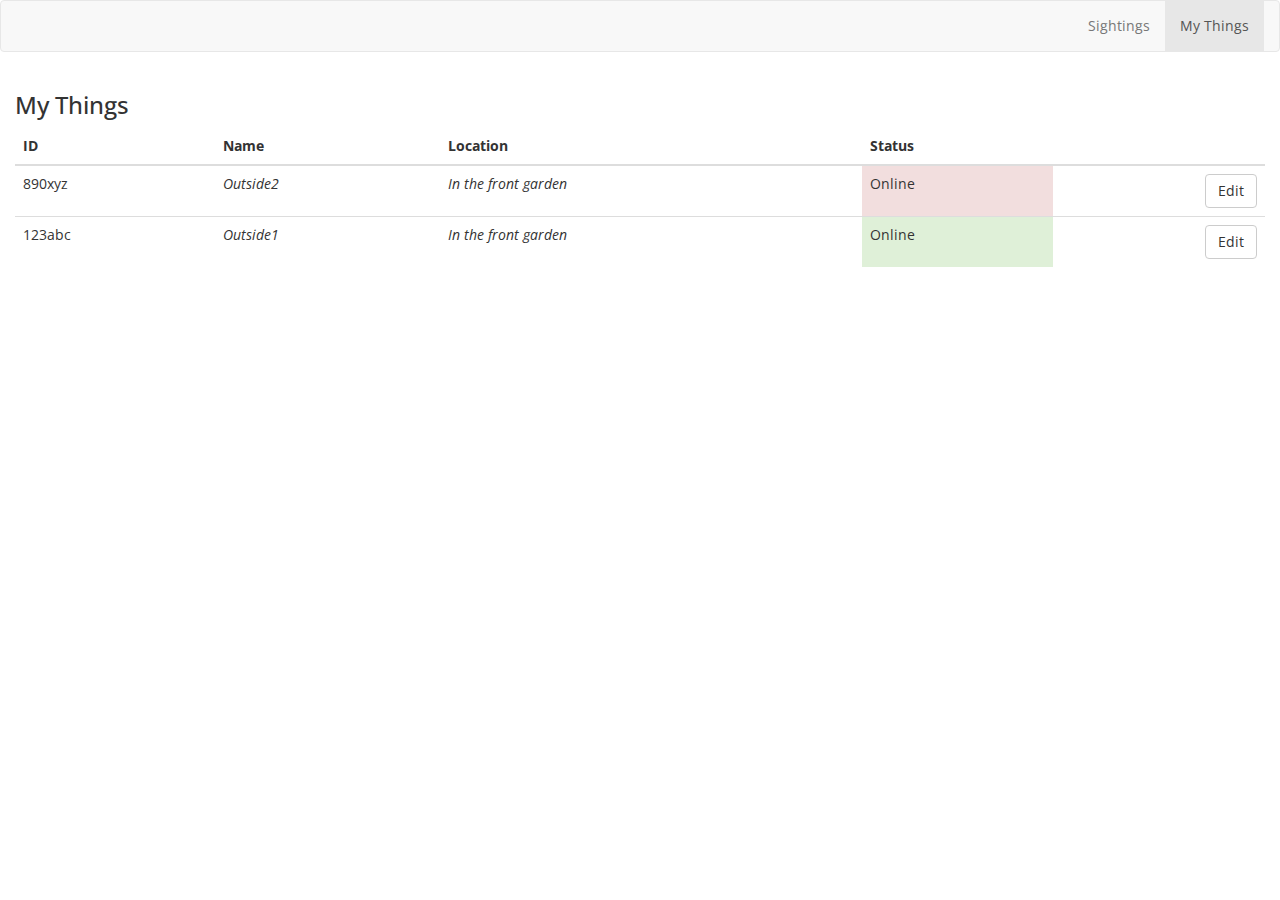
==== www/s3/device.html @ 523b02c3 "add testing tools" ====
<!DOCTYPE html>
<html lang="en">
<head>
  <meta name="viewport" content="width=device-width, initial-scale=1, maximum-scale=1, user-scalable=no">
  <link href="css/bootstrap.min.css" rel="stylesheet">
  <link href="css/iowt.css" rel="stylesheet">
  <link href="https://fonts.googleapis.com/css?family=Open+Sans" rel="stylesheet">
  <script src="https://code.jquery.com/jquery-3.1.1.slim.min.js" integrity="sha384-A7FZj7v+d/sdmMqp/nOQwliLvUsJfDHW+k9Omg/a/EheAdgtzNs3hpfag6Ed950n" crossorigin="anonymous"></script>
  <script src="scripts/bootstrap.min.js"></script>
    
</head>
<body>
  <!-- NAV BAR -->    
  <!-- <div class="container-fluid"> -->
  <nav class="navbar navbar-default">
  <div class="container-fluid">
    <!-- Brand and toggle get grouped for better mobile display -->
    <div class="navbar-header">
      <button type="button" class="navbar-toggle collapsed" data-toggle="collapse" data-target="#bs-example-navbar-collapse-1" aria-expanded="false">
        <span class="sr-only">Toggle navigation</span>
        <span class="icon-bar"></span>
        <span class="icon-bar"></span>
        <span class="icon-bar"></span>
      </button>
      <a class="navbar-brand" href="#"></a>
    </div>

    <!-- Collect the nav links, forms, and other content for toggling -->
    <div class="collapse navbar-collapse" id="bs-example-navbar-collapse-1">
      <ul class="nav navbar-nav navbar-right">
        <li><a href="sightings.html">Sightings</a></li>
        <li class="active"><a href="#">My Things</a></li>
      </ul>
    </div><!-- /.navbar-collapse -->
  </div><!-- /.container-fluid -->
  </nav>
  <!-- </div> -->
    
  <div class="container-fluid">
      <div class="row">
          <aside class="col-sm-12">
              <h3>My Things</h3>
          </aside>
      </div>
      <div class="row">
        <section class="col-sm-12">
              <table class="table table-hover">
                <thead>
                <tr>
                  <th>ID</th>
                  <th>Name</th>    
                  <th>Location</th>
                  <th>Status</th>
                  <th> </th>
                </tr>
                </thead>
                <tbody>
                
                <tr>
                    <td>890xyz</td>
                    <td><em>Outside2</em></td>
                    <td><em>In the front garden</em></td>
                    
                        <td class="danger">Online</td>
                    
                    <td class="text-right">
                        <button class="btn btn-default"  
                                data-deviceid="890xyz"
                                data-devicename="Outside2"
                                data-devicelocation="In the front garden"
                                data-toggle="modal" 
                                data-target="#myModal">Edit</button>
                    </td>
                </tr>
                
                <tr>
                    <td>123abc</td>
                    <td><em>Outside1</em></td>
                    <td><em>In the front garden</em></td>
                    
                        <td class="success">Online</td>
                    
                    <td class="text-right">
                        <button class="btn btn-default"  
                                data-deviceid="123abc"
                                data-devicename="Outside1"
                                data-devicelocation="In the front garden"
                                data-toggle="modal" 
                                data-target="#myModal">Edit</button>
                    </td>
                </tr>
                  

              </tbody>  
              </table>
          </section>
      </div>
  </div>

<!-- Modal -->
<div class="modal fade" id="myModal" tabindex="-1" role="dialog" aria-labelledby="myModalLabel">
  <div class="modal-dialog" role="document">
    <div class="modal-content">
      <div class="modal-header">
        <button type="button" class="close" data-dismiss="modal" aria-label="Close"><span aria-hidden="true">&times;</span></button>
        <h4 class="modal-title" id="myModalLabel">Modal title</h4>
      </div>
      <div class="modal-body">
        <div class="input-group">
            <span class="input-group-addon" id="basic-addon1">id       </span>
            <input class="form-control" type="text" name="deviceId" id="deviceId" placeholder="" readonly />
        </div>        
        <div class="input-group">
            <span class="input-group-addon" id="basic-addon1">name     </span>
            <input class="form-control" type="text" name="deviceName" id="deviceName" placeholder=""/>
        </div>        
        <div class="input-group">
            <span class="input-group-addon" id="basic-addon1">location </span>
            <input class="form-control" type="text" name="deviceLocation" id="deviceLocation" placeholder="" />
        </div>

      </div>
      <div class="modal-footer">
        <button type="button" class="btn btn-default" data-dismiss="modal">Close</button>
        <button type="button" class="btn btn-primary" onclick="save_device_data();">Save changes</button>
      </div>
    </div>
  </div>
</div>

<script src="scripts/iowt.js"></script>

    
</body>
</html>
---- www/s3/css/iowt.css ----
body {
    font-family: 'Open Sans', sans-serif;
} 

.input-group-addon {
    min-width:150px;
    text-align:left;
}
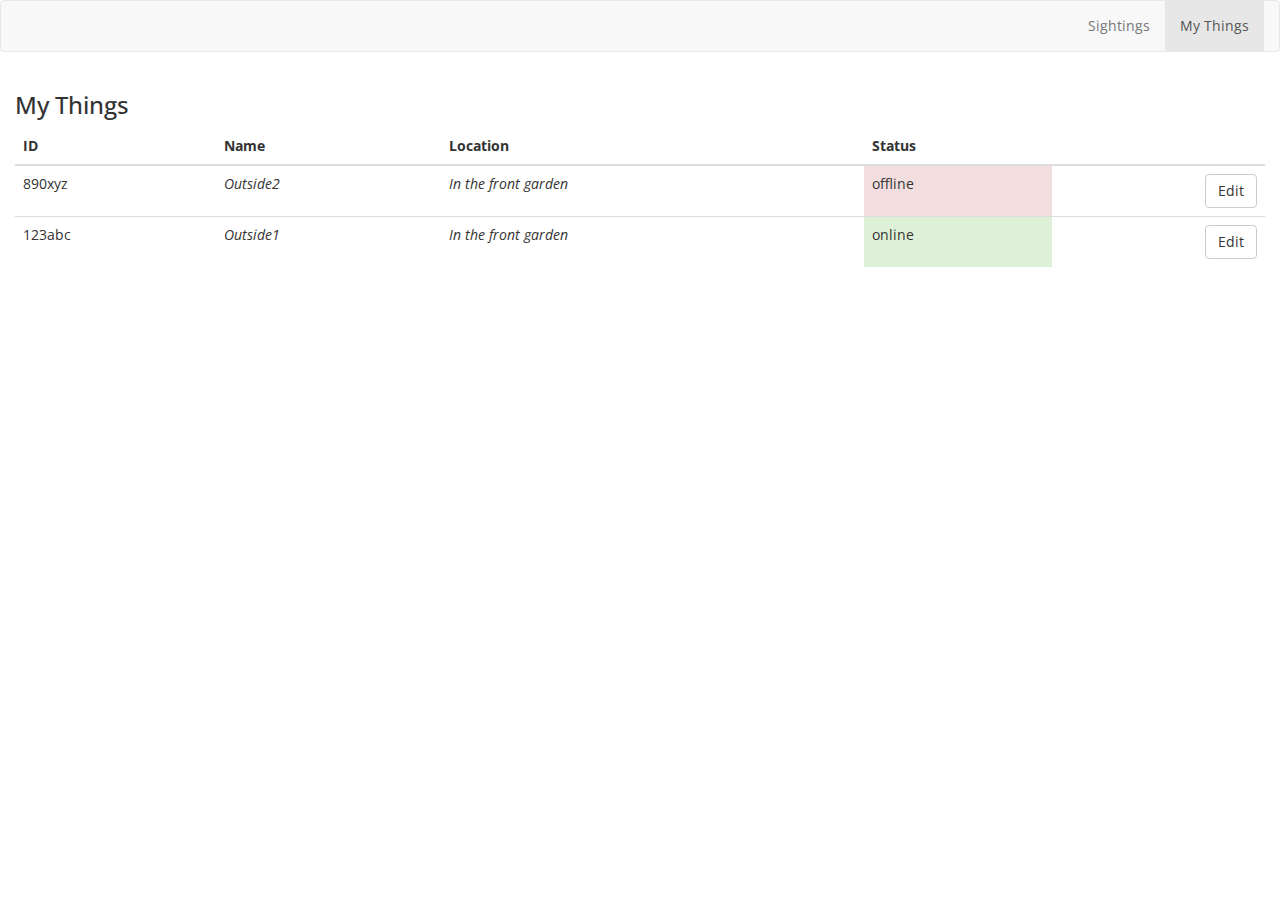
==== commit b3a00839: "sightings and mythings working" ====
--- a/www/s3/device.html
+++ b/www/s3/device.html
@@ -61,7 +61,7 @@
                     <td><em>Outside2</em></td>
                     <td><em>In the front garden</em></td>
                     
-                        <td class="danger">Online</td>
+                        <td class="danger">offline</td>
                     
                     <td class="text-right">
                         <button class="btn btn-default"  
@@ -78,7 +78,7 @@
                     <td><em>Outside1</em></td>
                     <td><em>In the front garden</em></td>
                     
-                        <td class="success">Online</td>
+                        <td class="success">online</td>
                     
                     <td class="text-right">
                         <button class="btn btn-default"  
@@ -127,9 +127,9 @@
     </div>
   </div>
 </div>
-
+   
 <script src="scripts/iowt.js"></script>
 
     
 </body>
-</html>
+</html>--- a/www/s3/css/iowt.css
+++ b/www/s3/css/iowt.css
@@ -5,4 +5,16 @@
 .input-group-addon {
     min-width:150px;
     text-align:left;
-}+}
+
+.progress {
+    height: 35px;
+}
+
+.table tbody > tr > td.vert-aligned {
+    vertical-align: middle !important;
+}
+
+.table > tbody > tr > td > .progress {
+    margin-bottom: 0px !important;
+}
